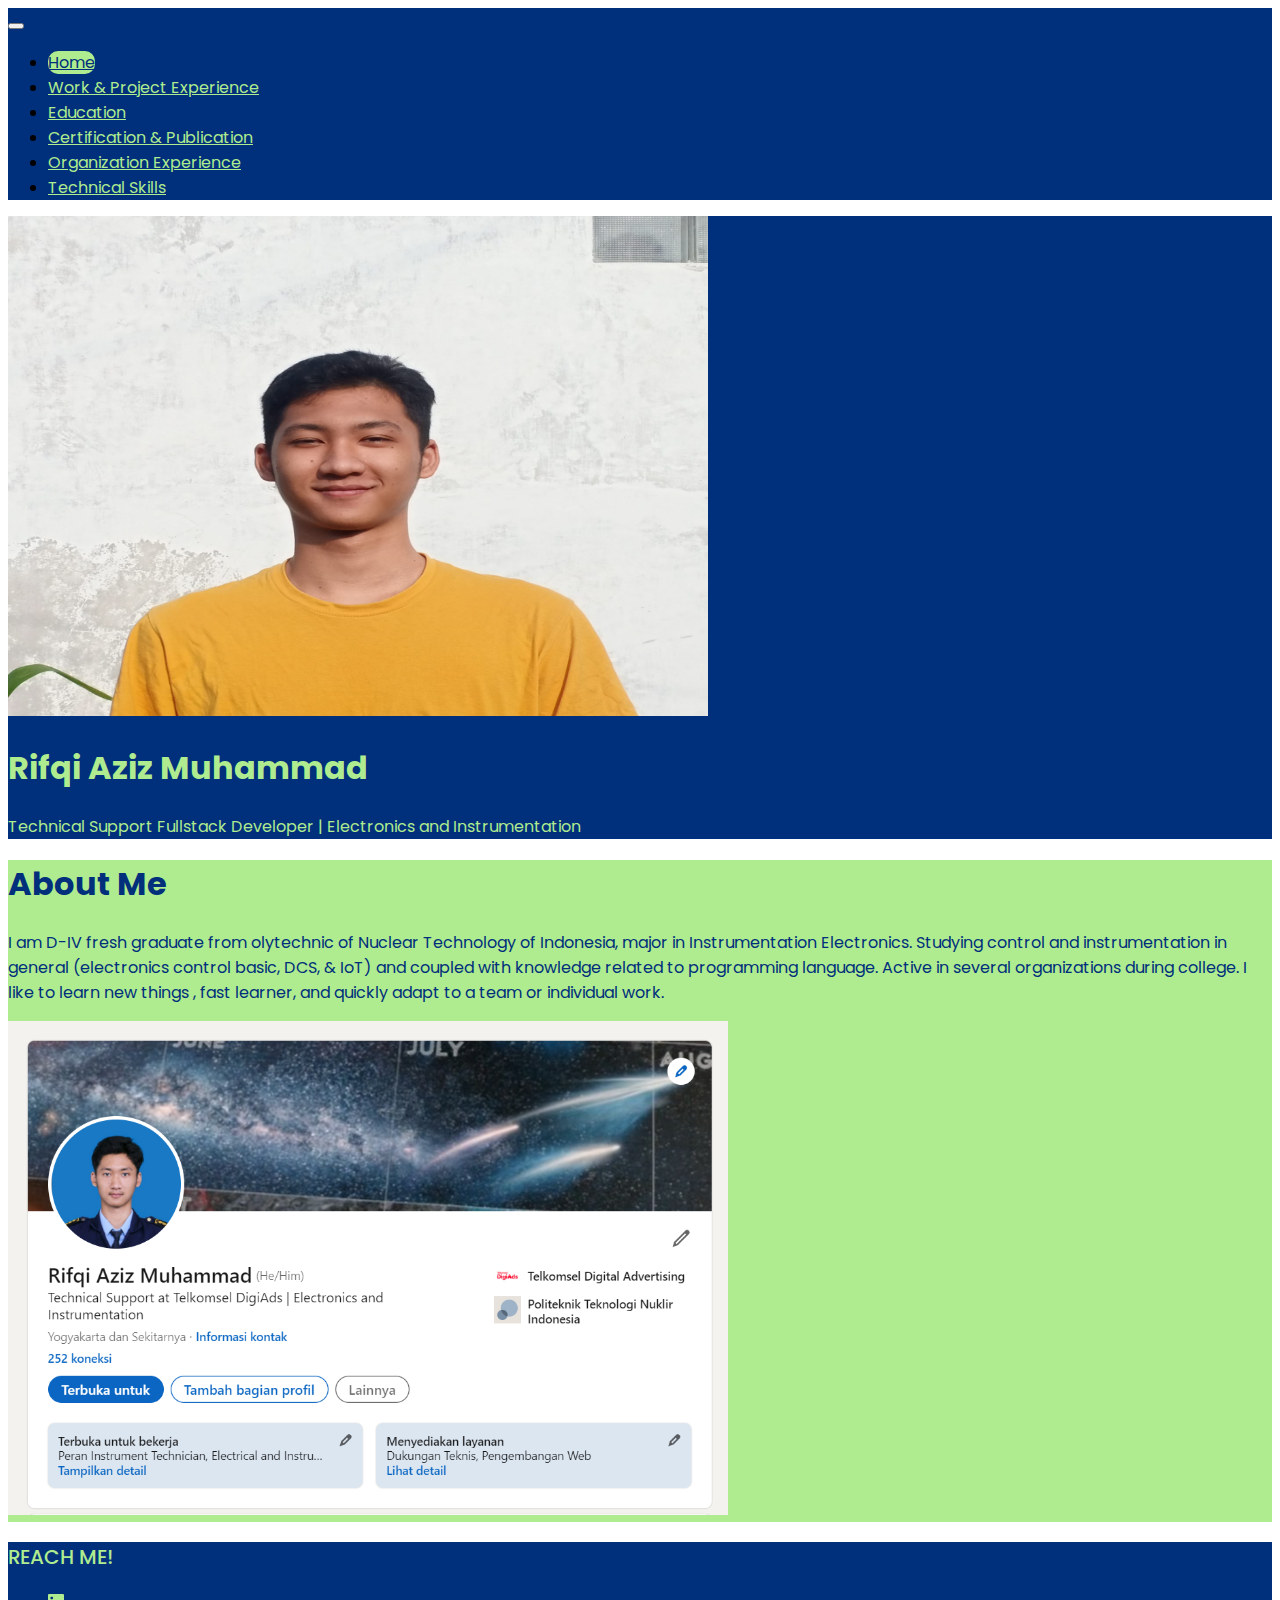
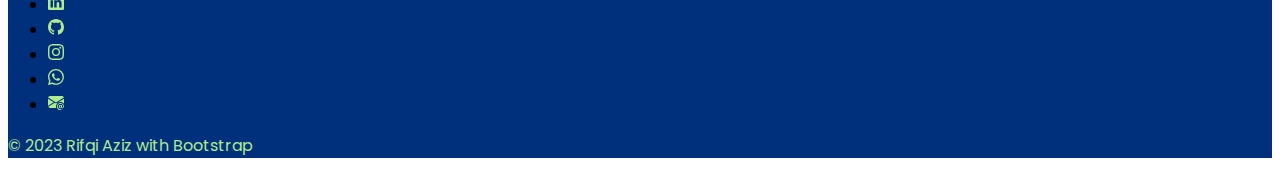
==== index.html @ 0d00b8a5 "initial commit" ====
<!DOCTYPE html>
<html lang="en">
  <head>
    <meta charset="UTF-8" />
    <meta http-equiv="X-UA-Compatible" content="IE=edge" />
    <meta name="viewport" content="width=device-width, initial-scale=1.0" />
    <title>Rifqi's Portfolio</title>
    <link
      href="https://cdn.jsdelivr.net/npm/bootstrap@5.3.0/dist/css/bootstrap.min.css"
      rel="stylesheet"
      integrity="sha384-9ndCyUaIbzAi2FUVXJi0CjmCapSmO7SnpJef0486qhLnuZ2cdeRhO02iuK6FUUVM"
      crossorigin="anonymous"
    />
    <style>
      @import url("https://fonts.googleapis.com/css2?family=Poppins:wght@400;500;700&display=swap");
    </style>
    <link rel="stylesheet" href="./assets/css/style.css" />
  </head>
  <body>
    <!-- HEADER -->
    <section class="header">
        <nav class="navbar navbar-expand-lg bg-body-tertiary py-2" aria-label="Twelfth navbar example">
            <div class="container-fluid">
              <button class="navbar-toggler" type="button" data-bs-toggle="collapse" data-bs-target="#navbarsExample10" aria-controls="navbarsExample10" aria-expanded="false" aria-label="Toggle navigation">
                <span class="navbar-toggler-icon"></span>
              </button>
      
              <div class="collapse navbar-collapse justify-content-md-center" id="navbarsExample10">
                <ul class="navbar-nav py-2">
                  <li class="nav-item">
                    <a class="nav-link active" aria-current="page" href="./index.html">Home</a>
                  </li>
                  <li class="nav-item">
                    <a class="nav-link" href="./assets/pages/experience.html">Work & Project Experience
                    </a>
                  </li>
                  <li class="nav-item">
                    <a class="nav-link" href="#">Education</a>
                  </li>
                  <li class="nav-item">
                    <a class="nav-link" href="#">Certification & Publication
                    </a>
                  </li>
                  <li class="nav-item">
                    <a class="nav-link" href="#">Organization Experience
                    </a>
                  </li>
                  <li class="nav-item">
                    <a class="nav-link" href="#">Technical Skills
                    </a>
                  </li>
                </ul>
              </div>
            </div>
          </nav>
    </section>

    <section class="content">
      <div class="container col-xxl-8 px-5 py-5 border shadow-lg rounded-3">
        <div class="row flex-lg-row-reverse align-items-center g-5 p-5">
          <div class="col-10 col-sm-8 col-lg-6">
            <img
              src="./assets/img/photo.jpeg"
              class="d-block mx-lg-auto img-fluid rounded-3 shadow-lg"
              alt="Bootstrap Themes"
              width="700"
              height="500"
              loading="lazy"
            />
          </div>
          <div class="col-lg-6">
            <h1 class="display-5 fw-bold text-body-emphasis lh-1 mb-3">
              Rifqi Aziz Muhammad
            </h1>
            <p class="lead rounded-3">
              Technical Support Fullstack Developer | Electronics and
              Instrumentation
            </p>
            <div class="d-grid gap-2 d-md-flex justify-content-md-start"></div>
          </div>
        </div>
      </div>
    </section>

    <section class="about">
      <div class="container col-xxl-8 px-5 py-5 shadow-lg rounded-3">
        <div class="row align-items-center rounded-3 border shadow-lg">
          <div class="col-lg-7 p-3 p-lg-5 pt-lg-3">
            <h1 class="display-4 fw-bold lh-1 text-body-emphasis">About Me</h1>
            <p class="lead">
              I am D-IV fresh graduate from olytechnic of Nuclear Technology of
              Indonesia, major in Instrumentation Electronics. Studying control
              and instrumentation in general (electronics control basic, DCS, &
              IoT) and coupled with knowledge related to programming language.
              Active in several organizations during college. I like to learn
              new things , fast learner, and quickly adapt to a team or
              individual work.
            </p>
            <div
              class="d-grid gap-2 d-md-flex justify-content-md-start mb-4 mb-lg-3"
            ></div>
          </div>
          <div class="col-lg-4 offset-lg-1 p-0 overflow-hidden shadow-lg">
            <img
              class="rounded-lg-3"
              src="./assets/img/linkedin.png"
              alt=""
              width="720"
            />
          </div>
        </div>
      </div>
    </section>

    <section class="footer">
        <div class="container">
            <footer class="py-4">
              <p class="nav justify-content-center text-body-secondary reach">REACH ME!</p>
              <ul class="nav justify-content-center border-bottom pb-3 mb-3">
                
                <li class="nav-item"><a href="#" class="nav-link px-2 text-body-secondary"><svg xmlns="http://www.w3.org/2000/svg" width="16" height="16" fill="currentColor" class="bi bi-linkedin" viewBox="0 0 16 16">
                    <path d="M0 1.146C0 .513.526 0 1.175 0h13.65C15.474 0 16 .513 16 1.146v13.708c0 .633-.526 1.146-1.175 1.146H1.175C.526 16 0 15.487 0 14.854V1.146zm4.943 12.248V6.169H2.542v7.225h2.401zm-1.2-8.212c.837 0 1.358-.554 1.358-1.248-.015-.709-.52-1.248-1.342-1.248-.822 0-1.359.54-1.359 1.248 0 .694.521 1.248 1.327 1.248h.016zm4.908 8.212V9.359c0-.216.016-.432.08-.586.173-.431.568-.878 1.232-.878.869 0 1.216.662 1.216 1.634v3.865h2.401V9.25c0-2.22-1.184-3.252-2.764-3.252-1.274 0-1.845.7-2.165 1.193v.025h-.016a5.54 5.54 0 0 1 .016-.025V6.169h-2.4c.03.678 0 7.225 0 7.225h2.4z"/>
                  </svg></a></li>
                <li class="nav-item"><a href="#" class="nav-link px-2 text-body-secondary"><svg xmlns="http://www.w3.org/2000/svg" width="16" height="16" fill="currentColor" class="bi bi-github" viewBox="0 0 16 16">
                    <path d="M8 0C3.58 0 0 3.58 0 8c0 3.54 2.29 6.53 5.47 7.59.4.07.55-.17.55-.38 0-.19-.01-.82-.01-1.49-2.01.37-2.53-.49-2.69-.94-.09-.23-.48-.94-.82-1.13-.28-.15-.68-.52-.01-.53.63-.01 1.08.58 1.23.82.72 1.21 1.87.87 2.33.66.07-.52.28-.87.51-1.07-1.78-.2-3.64-.89-3.64-3.95 0-.87.31-1.59.82-2.15-.08-.2-.36-1.02.08-2.12 0 0 .67-.21 2.2.82.64-.18 1.32-.27 2-.27.68 0 1.36.09 2 .27 1.53-1.04 2.2-.82 2.2-.82.44 1.1.16 1.92.08 2.12.51.56.82 1.27.82 2.15 0 3.07-1.87 3.75-3.65 3.95.29.25.54.73.54 1.48 0 1.07-.01 1.93-.01 2.2 0 .21.15.46.55.38A8.012 8.012 0 0 0 16 8c0-4.42-3.58-8-8-8z"/>
                  </svg></a></li>
                <li class="nav-item"><a href="#" class="nav-link px-2 text-body-secondary"><svg xmlns="http://www.w3.org/2000/svg" width="16" height="16" fill="currentColor" class="bi bi-instagram" viewBox="0 0 16 16">
                    <path d="M8 0C5.829 0 5.556.01 4.703.048 3.85.088 3.269.222 2.76.42a3.917 3.917 0 0 0-1.417.923A3.927 3.927 0 0 0 .42 2.76C.222 3.268.087 3.85.048 4.7.01 5.555 0 5.827 0 8.001c0 2.172.01 2.444.048 3.297.04.852.174 1.433.372 1.942.205.526.478.972.923 1.417.444.445.89.719 1.416.923.51.198 1.09.333 1.942.372C5.555 15.99 5.827 16 8 16s2.444-.01 3.298-.048c.851-.04 1.434-.174 1.943-.372a3.916 3.916 0 0 0 1.416-.923c.445-.445.718-.891.923-1.417.197-.509.332-1.09.372-1.942C15.99 10.445 16 10.173 16 8s-.01-2.445-.048-3.299c-.04-.851-.175-1.433-.372-1.941a3.926 3.926 0 0 0-.923-1.417A3.911 3.911 0 0 0 13.24.42c-.51-.198-1.092-.333-1.943-.372C10.443.01 10.172 0 7.998 0h.003zm-.717 1.442h.718c2.136 0 2.389.007 3.232.046.78.035 1.204.166 1.486.275.373.145.64.319.92.599.28.28.453.546.598.92.11.281.24.705.275 1.485.039.843.047 1.096.047 3.231s-.008 2.389-.047 3.232c-.035.78-.166 1.203-.275 1.485a2.47 2.47 0 0 1-.599.919c-.28.28-.546.453-.92.598-.28.11-.704.24-1.485.276-.843.038-1.096.047-3.232.047s-2.39-.009-3.233-.047c-.78-.036-1.203-.166-1.485-.276a2.478 2.478 0 0 1-.92-.598 2.48 2.48 0 0 1-.6-.92c-.109-.281-.24-.705-.275-1.485-.038-.843-.046-1.096-.046-3.233 0-2.136.008-2.388.046-3.231.036-.78.166-1.204.276-1.486.145-.373.319-.64.599-.92.28-.28.546-.453.92-.598.282-.11.705-.24 1.485-.276.738-.034 1.024-.044 2.515-.045v.002zm4.988 1.328a.96.96 0 1 0 0 1.92.96.96 0 0 0 0-1.92zm-4.27 1.122a4.109 4.109 0 1 0 0 8.217 4.109 4.109 0 0 0 0-8.217zm0 1.441a2.667 2.667 0 1 1 0 5.334 2.667 2.667 0 0 1 0-5.334z"/>
                  </svg></a></li>
                <li class="nav-item"><a href="#" class="nav-link px-2 text-body-secondary"><svg xmlns="http://www.w3.org/2000/svg" width="16" height="16" fill="currentColor" class="bi bi-whatsapp" viewBox="0 0 16 16">
                    <path d="M13.601 2.326A7.854 7.854 0 0 0 7.994 0C3.627 0 .068 3.558.064 7.926c0 1.399.366 2.76 1.057 3.965L0 16l4.204-1.102a7.933 7.933 0 0 0 3.79.965h.004c4.368 0 7.926-3.558 7.93-7.93A7.898 7.898 0 0 0 13.6 2.326zM7.994 14.521a6.573 6.573 0 0 1-3.356-.92l-.24-.144-2.494.654.666-2.433-.156-.251a6.56 6.56 0 0 1-1.007-3.505c0-3.626 2.957-6.584 6.591-6.584a6.56 6.56 0 0 1 4.66 1.931 6.557 6.557 0 0 1 1.928 4.66c-.004 3.639-2.961 6.592-6.592 6.592zm3.615-4.934c-.197-.099-1.17-.578-1.353-.646-.182-.065-.315-.099-.445.099-.133.197-.513.646-.627.775-.114.133-.232.148-.43.05-.197-.1-.836-.308-1.592-.985-.59-.525-.985-1.175-1.103-1.372-.114-.198-.011-.304.088-.403.087-.088.197-.232.296-.346.1-.114.133-.198.198-.33.065-.134.034-.248-.015-.347-.05-.099-.445-1.076-.612-1.47-.16-.389-.323-.335-.445-.34-.114-.007-.247-.007-.38-.007a.729.729 0 0 0-.529.247c-.182.198-.691.677-.691 1.654 0 .977.71 1.916.81 2.049.098.133 1.394 2.132 3.383 2.992.47.205.84.326 1.129.418.475.152.904.129 1.246.08.38-.058 1.171-.48 1.338-.943.164-.464.164-.86.114-.943-.049-.084-.182-.133-.38-.232z"/>
                  </svg></a></li>
                  <li class="nav-item"><a href="#" class="nav-link px-2 text-body-secondary"><svg xmlns="http://www.w3.org/2000/svg" width="16" height="16" fill="currentColor" class="bi bi-envelope-at-fill" viewBox="0 0 16 16">
                    <path d="M2 2A2 2 0 0 0 .05 3.555L8 8.414l7.95-4.859A2 2 0 0 0 14 2H2Zm-2 9.8V4.698l5.803 3.546L0 11.801Zm6.761-2.97-6.57 4.026A2 2 0 0 0 2 14h6.256A4.493 4.493 0 0 1 8 12.5a4.49 4.49 0 0 1 1.606-3.446l-.367-.225L8 9.586l-1.239-.757ZM16 9.671V4.697l-5.803 3.546.338.208A4.482 4.482 0 0 1 12.5 8c1.414 0 2.675.652 3.5 1.671Z"/>
                    <path d="M15.834 12.244c0 1.168-.577 2.025-1.587 2.025-.503 0-1.002-.228-1.12-.648h-.043c-.118.416-.543.643-1.015.643-.77 0-1.259-.542-1.259-1.434v-.529c0-.844.481-1.4 1.26-1.4.585 0 .87.333.953.63h.03v-.568h.905v2.19c0 .272.18.42.411.42.315 0 .639-.415.639-1.39v-.118c0-1.277-.95-2.326-2.484-2.326h-.04c-1.582 0-2.64 1.067-2.64 2.724v.157c0 1.867 1.237 2.654 2.57 2.654h.045c.507 0 .935-.07 1.18-.18v.731c-.219.1-.643.175-1.237.175h-.044C10.438 16 9 14.82 9 12.646v-.214C9 10.36 10.421 9 12.485 9h.035c2.12 0 3.314 1.43 3.314 3.034v.21Zm-4.04.21v.227c0 .586.227.8.581.8.31 0 .564-.17.564-.743v-.367c0-.516-.275-.708-.572-.708-.346 0-.573.245-.573.791Z"/>
                  </svg></a></li>
              </ul>
              <p class="text-center text-body-secondary">© 2023 Rifqi Aziz with Bootstrap</p>
            </footer>
          </div>
      </div>
    </section>
    <script
      src="https://cdn.jsdelivr.net/npm/bootstrap@5.3.0/dist/js/bootstrap.bundle.min.js"
      integrity="sha384-geWF76RCwLtnZ8qwWowPQNguL3RmwHVBC9FhGdlKrxdiJJigb/j/68SIy3Te4Bkz"
      crossorigin="anonymous"
    ></script>
  </body>
</html>
---- assets/css/style.css ----
*{
    font-family: 'Poppins', sans-serif;
}

.header .navbar{
    background-color: #002F7B !important;
}

.nav-link{
    color: #AFEB8F !important;
    /* margin: 1px; */
}

.nav-link:hover{
    color: aliceblue !important;
}

.navbar-toggler{
    margin-bottom: 5px;
}

.nav-link.active{
    background-color: #AFEB8F !important;
    color: #002F7B !important;
    border-radius: 10px;
}

.content{
    background-color: #002F7B;
}

.content .container.border{
    border-color: #AFEB8F !important;
}

.content h1{
    color: #AFEB8F !important;
}

.content p.lead{
    /* background-color: white; */
    color: #AFEB8F;
}

.about{
    background-color: #002F7B;
}

.about .container{
    background-color: #AFEB8F;
}

.about .border{
    border-color: #002F7B !important;
}

.about h1, .about p{
    color: #002F7B !important;
}

.footer{
    background-color: #002F7B;
}

footer .text-body-secondary{
    color: #AFEB8F !important;
}

footer > ul.border-bottom {
    border-color: #AFEB8F !important;
}

footer > p.reach{
    font-weight: 500;
    font-size: 20px !important;
}
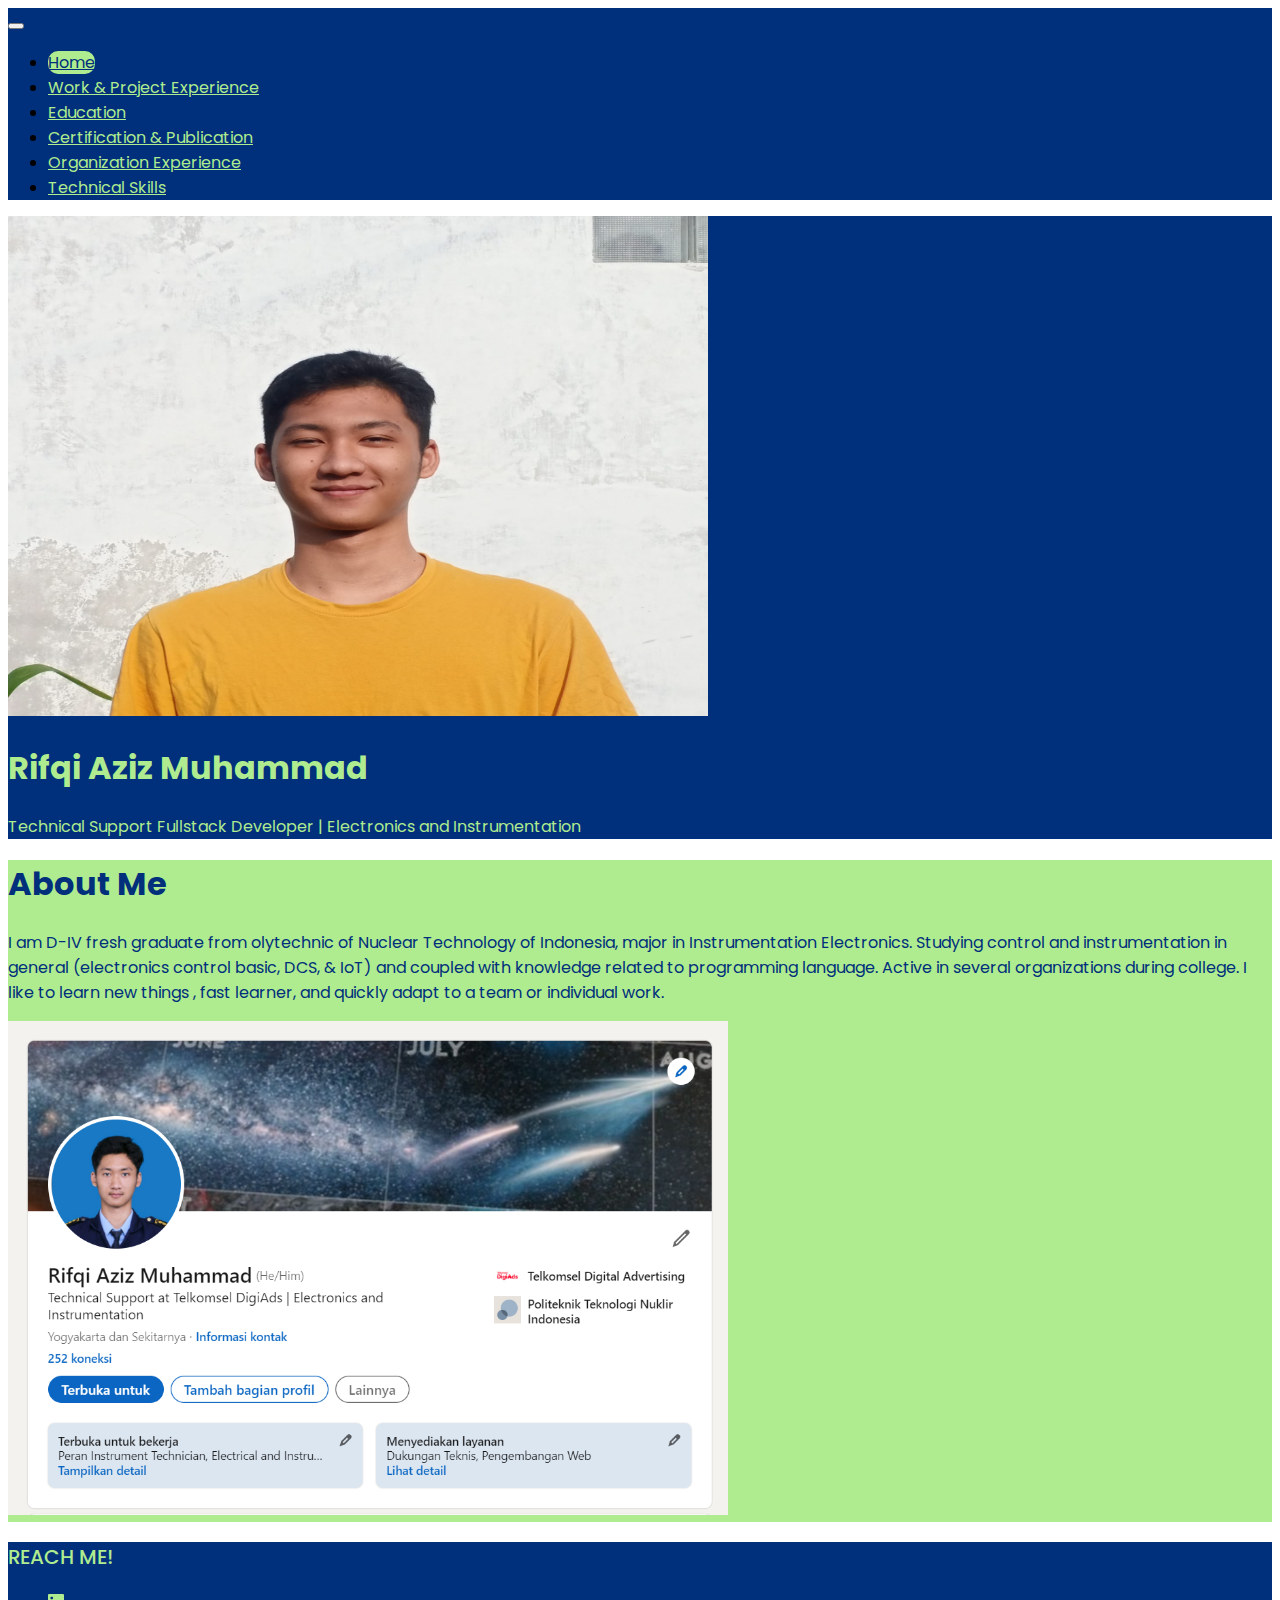
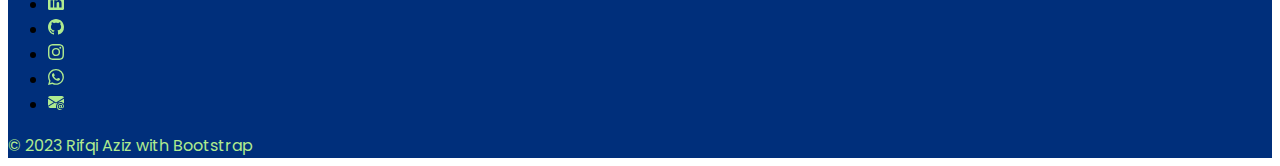
==== commit 9a354337: "complete the pages" ====
--- a/index.html
+++ b/index.html
@@ -35,18 +35,18 @@
                     </a>
                   </li>
                   <li class="nav-item">
-                    <a class="nav-link" href="#">Education</a>
+                    <a class="nav-link" href="./assets/pages/education.html">Education</a>
                   </li>
                   <li class="nav-item">
-                    <a class="nav-link" href="#">Certification & Publication
+                    <a class="nav-link" href="./assets/pages/certtificaiton.html">Certification & Publication
                     </a>
                   </li>
                   <li class="nav-item">
-                    <a class="nav-link" href="#">Organization Experience
+                    <a class="nav-link" href="./assets/pages/organization.html">Organization Experience
                     </a>
                   </li>
                   <li class="nav-item">
-                    <a class="nav-link" href="#">Technical Skills
+                    <a class="nav-link" href="./assets/pages/skills.html">Technical Skills
                     </a>
                   </li>
                 </ul>
@@ -114,28 +114,28 @@
 
     <section class="footer">
         <div class="container">
-            <footer class="py-4">
+            <footer class="pt-4 pb-3">
               <p class="nav justify-content-center text-body-secondary reach">REACH ME!</p>
               <ul class="nav justify-content-center border-bottom pb-3 mb-3">
                 
-                <li class="nav-item"><a href="#" class="nav-link px-2 text-body-secondary"><svg xmlns="http://www.w3.org/2000/svg" width="16" height="16" fill="currentColor" class="bi bi-linkedin" viewBox="0 0 16 16">
+                <li class="nav-item"><a href="https://www.linkedin.com/in/rifqiaziz22/" class="nav-link px-2 text-body-secondary"><svg xmlns="http://www.w3.org/2000/svg" width="16" height="16" fill="currentColor" class="bi bi-linkedin" viewBox="0 0 16 16">
                     <path d="M0 1.146C0 .513.526 0 1.175 0h13.65C15.474 0 16 .513 16 1.146v13.708c0 .633-.526 1.146-1.175 1.146H1.175C.526 16 0 15.487 0 14.854V1.146zm4.943 12.248V6.169H2.542v7.225h2.401zm-1.2-8.212c.837 0 1.358-.554 1.358-1.248-.015-.709-.52-1.248-1.342-1.248-.822 0-1.359.54-1.359 1.248 0 .694.521 1.248 1.327 1.248h.016zm4.908 8.212V9.359c0-.216.016-.432.08-.586.173-.431.568-.878 1.232-.878.869 0 1.216.662 1.216 1.634v3.865h2.401V9.25c0-2.22-1.184-3.252-2.764-3.252-1.274 0-1.845.7-2.165 1.193v.025h-.016a5.54 5.54 0 0 1 .016-.025V6.169h-2.4c.03.678 0 7.225 0 7.225h2.4z"/>
                   </svg></a></li>
-                <li class="nav-item"><a href="#" class="nav-link px-2 text-body-secondary"><svg xmlns="http://www.w3.org/2000/svg" width="16" height="16" fill="currentColor" class="bi bi-github" viewBox="0 0 16 16">
+                <li class="nav-item"><a href="https://github.com/ralfzzz" class="nav-link px-2 text-body-secondary"><svg xmlns="http://www.w3.org/2000/svg" width="16" height="16" fill="currentColor" class="bi bi-github" viewBox="0 0 16 16">
                     <path d="M8 0C3.58 0 0 3.58 0 8c0 3.54 2.29 6.53 5.47 7.59.4.07.55-.17.55-.38 0-.19-.01-.82-.01-1.49-2.01.37-2.53-.49-2.69-.94-.09-.23-.48-.94-.82-1.13-.28-.15-.68-.52-.01-.53.63-.01 1.08.58 1.23.82.72 1.21 1.87.87 2.33.66.07-.52.28-.87.51-1.07-1.78-.2-3.64-.89-3.64-3.95 0-.87.31-1.59.82-2.15-.08-.2-.36-1.02.08-2.12 0 0 .67-.21 2.2.82.64-.18 1.32-.27 2-.27.68 0 1.36.09 2 .27 1.53-1.04 2.2-.82 2.2-.82.44 1.1.16 1.92.08 2.12.51.56.82 1.27.82 2.15 0 3.07-1.87 3.75-3.65 3.95.29.25.54.73.54 1.48 0 1.07-.01 1.93-.01 2.2 0 .21.15.46.55.38A8.012 8.012 0 0 0 16 8c0-4.42-3.58-8-8-8z"/>
                   </svg></a></li>
-                <li class="nav-item"><a href="#" class="nav-link px-2 text-body-secondary"><svg xmlns="http://www.w3.org/2000/svg" width="16" height="16" fill="currentColor" class="bi bi-instagram" viewBox="0 0 16 16">
+                <li class="nav-item"><a href="https://www.instagram.com/rifqiaziz22/" class="nav-link px-2 text-body-secondary"><svg xmlns="http://www.w3.org/2000/svg" width="16" height="16" fill="currentColor" class="bi bi-instagram" viewBox="0 0 16 16">
                     <path d="M8 0C5.829 0 5.556.01 4.703.048 3.85.088 3.269.222 2.76.42a3.917 3.917 0 0 0-1.417.923A3.927 3.927 0 0 0 .42 2.76C.222 3.268.087 3.85.048 4.7.01 5.555 0 5.827 0 8.001c0 2.172.01 2.444.048 3.297.04.852.174 1.433.372 1.942.205.526.478.972.923 1.417.444.445.89.719 1.416.923.51.198 1.09.333 1.942.372C5.555 15.99 5.827 16 8 16s2.444-.01 3.298-.048c.851-.04 1.434-.174 1.943-.372a3.916 3.916 0 0 0 1.416-.923c.445-.445.718-.891.923-1.417.197-.509.332-1.09.372-1.942C15.99 10.445 16 10.173 16 8s-.01-2.445-.048-3.299c-.04-.851-.175-1.433-.372-1.941a3.926 3.926 0 0 0-.923-1.417A3.911 3.911 0 0 0 13.24.42c-.51-.198-1.092-.333-1.943-.372C10.443.01 10.172 0 7.998 0h.003zm-.717 1.442h.718c2.136 0 2.389.007 3.232.046.78.035 1.204.166 1.486.275.373.145.64.319.92.599.28.28.453.546.598.92.11.281.24.705.275 1.485.039.843.047 1.096.047 3.231s-.008 2.389-.047 3.232c-.035.78-.166 1.203-.275 1.485a2.47 2.47 0 0 1-.599.919c-.28.28-.546.453-.92.598-.28.11-.704.24-1.485.276-.843.038-1.096.047-3.232.047s-2.39-.009-3.233-.047c-.78-.036-1.203-.166-1.485-.276a2.478 2.478 0 0 1-.92-.598 2.48 2.48 0 0 1-.6-.92c-.109-.281-.24-.705-.275-1.485-.038-.843-.046-1.096-.046-3.233 0-2.136.008-2.388.046-3.231.036-.78.166-1.204.276-1.486.145-.373.319-.64.599-.92.28-.28.546-.453.92-.598.282-.11.705-.24 1.485-.276.738-.034 1.024-.044 2.515-.045v.002zm4.988 1.328a.96.96 0 1 0 0 1.92.96.96 0 0 0 0-1.92zm-4.27 1.122a4.109 4.109 0 1 0 0 8.217 4.109 4.109 0 0 0 0-8.217zm0 1.441a2.667 2.667 0 1 1 0 5.334 2.667 2.667 0 0 1 0-5.334z"/>
                   </svg></a></li>
-                <li class="nav-item"><a href="#" class="nav-link px-2 text-body-secondary"><svg xmlns="http://www.w3.org/2000/svg" width="16" height="16" fill="currentColor" class="bi bi-whatsapp" viewBox="0 0 16 16">
+                <li class="nav-item"><a href="https://wa.me/6281325000469" class="nav-link px-2 text-body-secondary"><svg xmlns="http://www.w3.org/2000/svg" width="16" height="16" fill="currentColor" class="bi bi-whatsapp" viewBox="0 0 16 16">
                     <path d="M13.601 2.326A7.854 7.854 0 0 0 7.994 0C3.627 0 .068 3.558.064 7.926c0 1.399.366 2.76 1.057 3.965L0 16l4.204-1.102a7.933 7.933 0 0 0 3.79.965h.004c4.368 0 7.926-3.558 7.93-7.93A7.898 7.898 0 0 0 13.6 2.326zM7.994 14.521a6.573 6.573 0 0 1-3.356-.92l-.24-.144-2.494.654.666-2.433-.156-.251a6.56 6.56 0 0 1-1.007-3.505c0-3.626 2.957-6.584 6.591-6.584a6.56 6.56 0 0 1 4.66 1.931 6.557 6.557 0 0 1 1.928 4.66c-.004 3.639-2.961 6.592-6.592 6.592zm3.615-4.934c-.197-.099-1.17-.578-1.353-.646-.182-.065-.315-.099-.445.099-.133.197-.513.646-.627.775-.114.133-.232.148-.43.05-.197-.1-.836-.308-1.592-.985-.59-.525-.985-1.175-1.103-1.372-.114-.198-.011-.304.088-.403.087-.088.197-.232.296-.346.1-.114.133-.198.198-.33.065-.134.034-.248-.015-.347-.05-.099-.445-1.076-.612-1.47-.16-.389-.323-.335-.445-.34-.114-.007-.247-.007-.38-.007a.729.729 0 0 0-.529.247c-.182.198-.691.677-.691 1.654 0 .977.71 1.916.81 2.049.098.133 1.394 2.132 3.383 2.992.47.205.84.326 1.129.418.475.152.904.129 1.246.08.38-.058 1.171-.48 1.338-.943.164-.464.164-.86.114-.943-.049-.084-.182-.133-.38-.232z"/>
                   </svg></a></li>
-                  <li class="nav-item"><a href="#" class="nav-link px-2 text-body-secondary"><svg xmlns="http://www.w3.org/2000/svg" width="16" height="16" fill="currentColor" class="bi bi-envelope-at-fill" viewBox="0 0 16 16">
+                  <li class="nav-item"><a href="mailto:rifqiazizm22@gmail.com" class="nav-link px-2 text-body-secondary"><svg xmlns="http://www.w3.org/2000/svg" width="16" height="16" fill="currentColor" class="bi bi-envelope-at-fill" viewBox="0 0 16 16">
                     <path d="M2 2A2 2 0 0 0 .05 3.555L8 8.414l7.95-4.859A2 2 0 0 0 14 2H2Zm-2 9.8V4.698l5.803 3.546L0 11.801Zm6.761-2.97-6.57 4.026A2 2 0 0 0 2 14h6.256A4.493 4.493 0 0 1 8 12.5a4.49 4.49 0 0 1 1.606-3.446l-.367-.225L8 9.586l-1.239-.757ZM16 9.671V4.697l-5.803 3.546.338.208A4.482 4.482 0 0 1 12.5 8c1.414 0 2.675.652 3.5 1.671Z"/>
                     <path d="M15.834 12.244c0 1.168-.577 2.025-1.587 2.025-.503 0-1.002-.228-1.12-.648h-.043c-.118.416-.543.643-1.015.643-.77 0-1.259-.542-1.259-1.434v-.529c0-.844.481-1.4 1.26-1.4.585 0 .87.333.953.63h.03v-.568h.905v2.19c0 .272.18.42.411.42.315 0 .639-.415.639-1.39v-.118c0-1.277-.95-2.326-2.484-2.326h-.04c-1.582 0-2.64 1.067-2.64 2.724v.157c0 1.867 1.237 2.654 2.57 2.654h.045c.507 0 .935-.07 1.18-.18v.731c-.219.1-.643.175-1.237.175h-.044C10.438 16 9 14.82 9 12.646v-.214C9 10.36 10.421 9 12.485 9h.035c2.12 0 3.314 1.43 3.314 3.034v.21Zm-4.04.21v.227c0 .586.227.8.581.8.31 0 .564-.17.564-.743v-.367c0-.516-.275-.708-.572-.708-.346 0-.573.245-.573.791Z"/>
                   </svg></a></li>
               </ul>
-              <p class="text-center text-body-secondary">© 2023 Rifqi Aziz with Bootstrap</p>
+              <p class="text-center text-body-secondary" style="margin: 0px;">© 2023 Rifqi Aziz with Bootstrap</p>
             </footer>
           </div>
       </div>
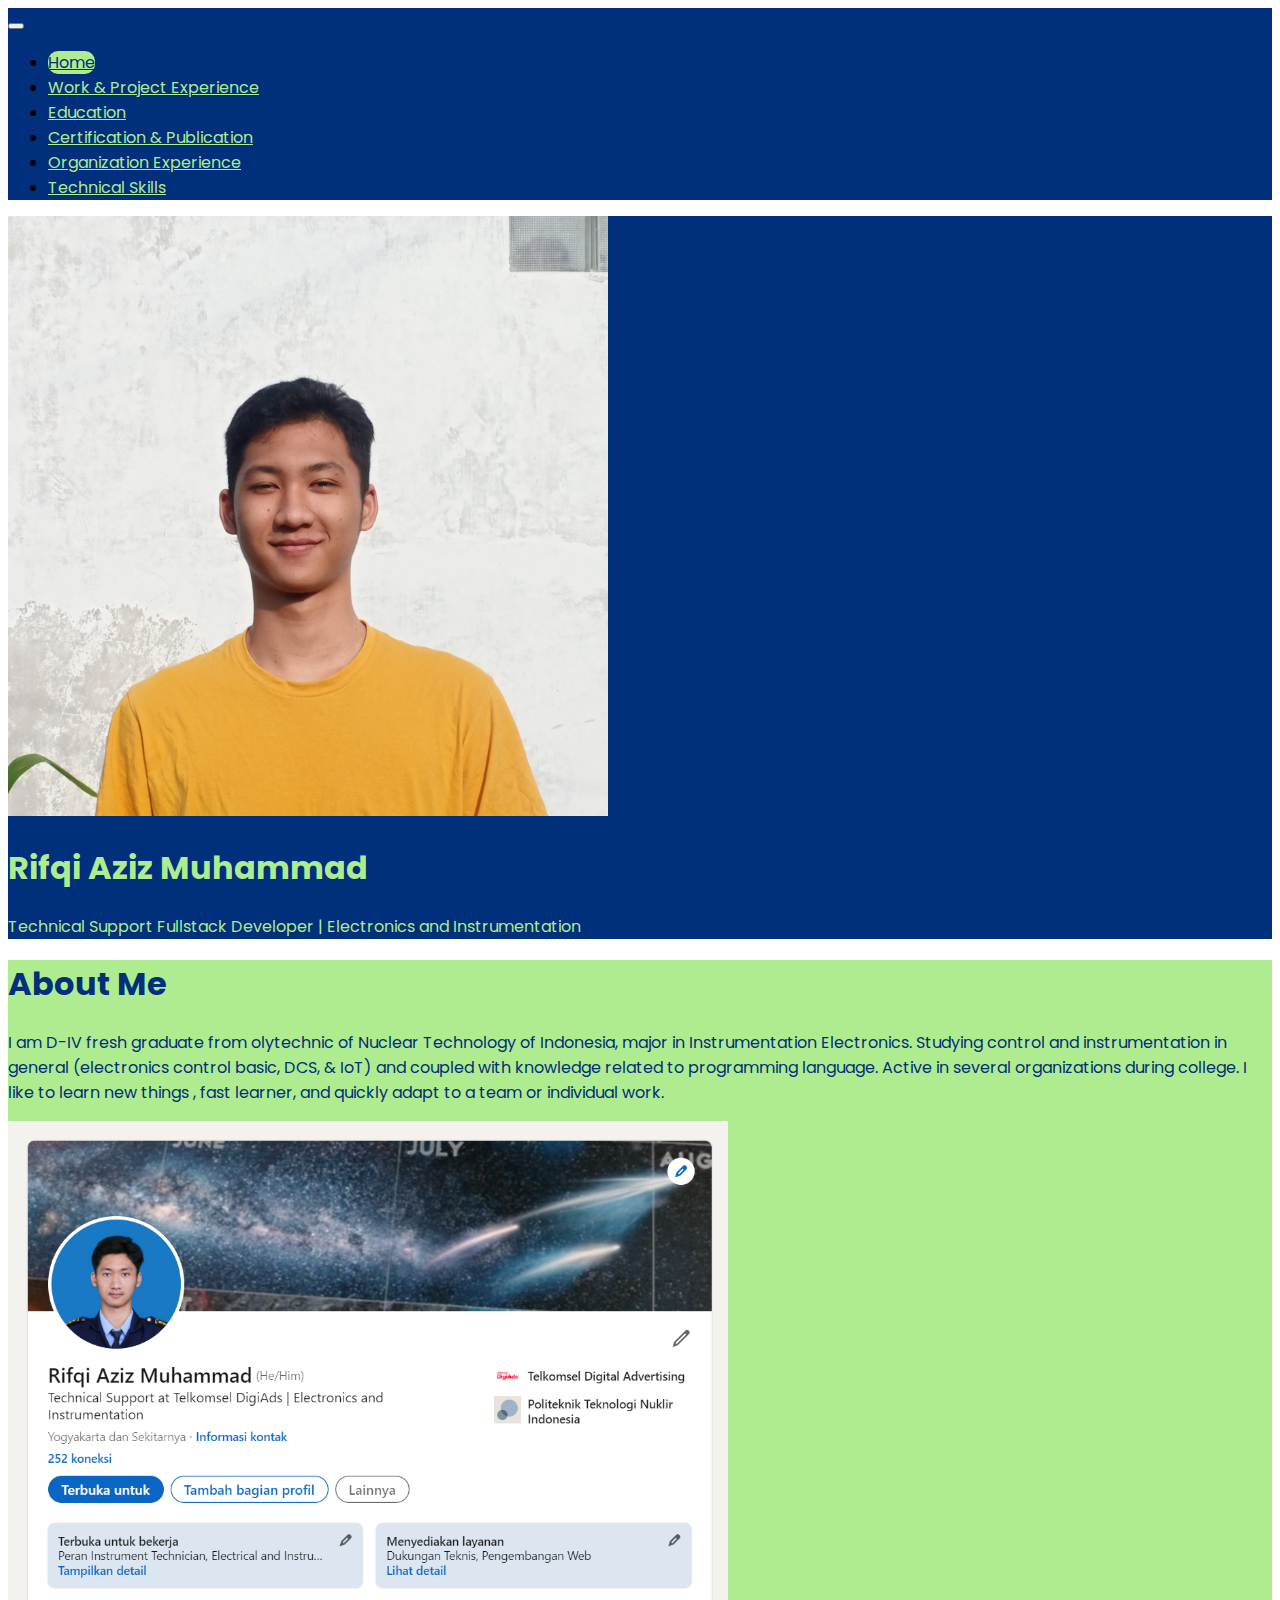
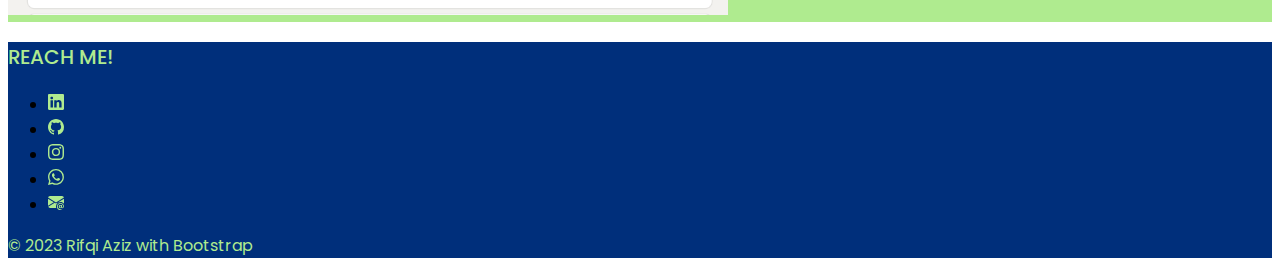
==== commit cdb9c662: "update index.php" ====
--- a/index.html
+++ b/index.html
@@ -56,15 +56,14 @@
     </section>
 
     <section class="content">
-      <div class="container col-xxl-8 px-5 py-5 border shadow-lg rounded-3">
+      <div class="container">
         <div class="row flex-lg-row-reverse align-items-center g-5 p-5">
           <div class="col-10 col-sm-8 col-lg-6">
             <img
               src="./assets/img/photo.jpeg"
               class="d-block mx-lg-auto img-fluid rounded-3 shadow-lg"
               alt="Bootstrap Themes"
-              width="700"
-              height="500"
+              width="600"
               loading="lazy"
             />
           </div>
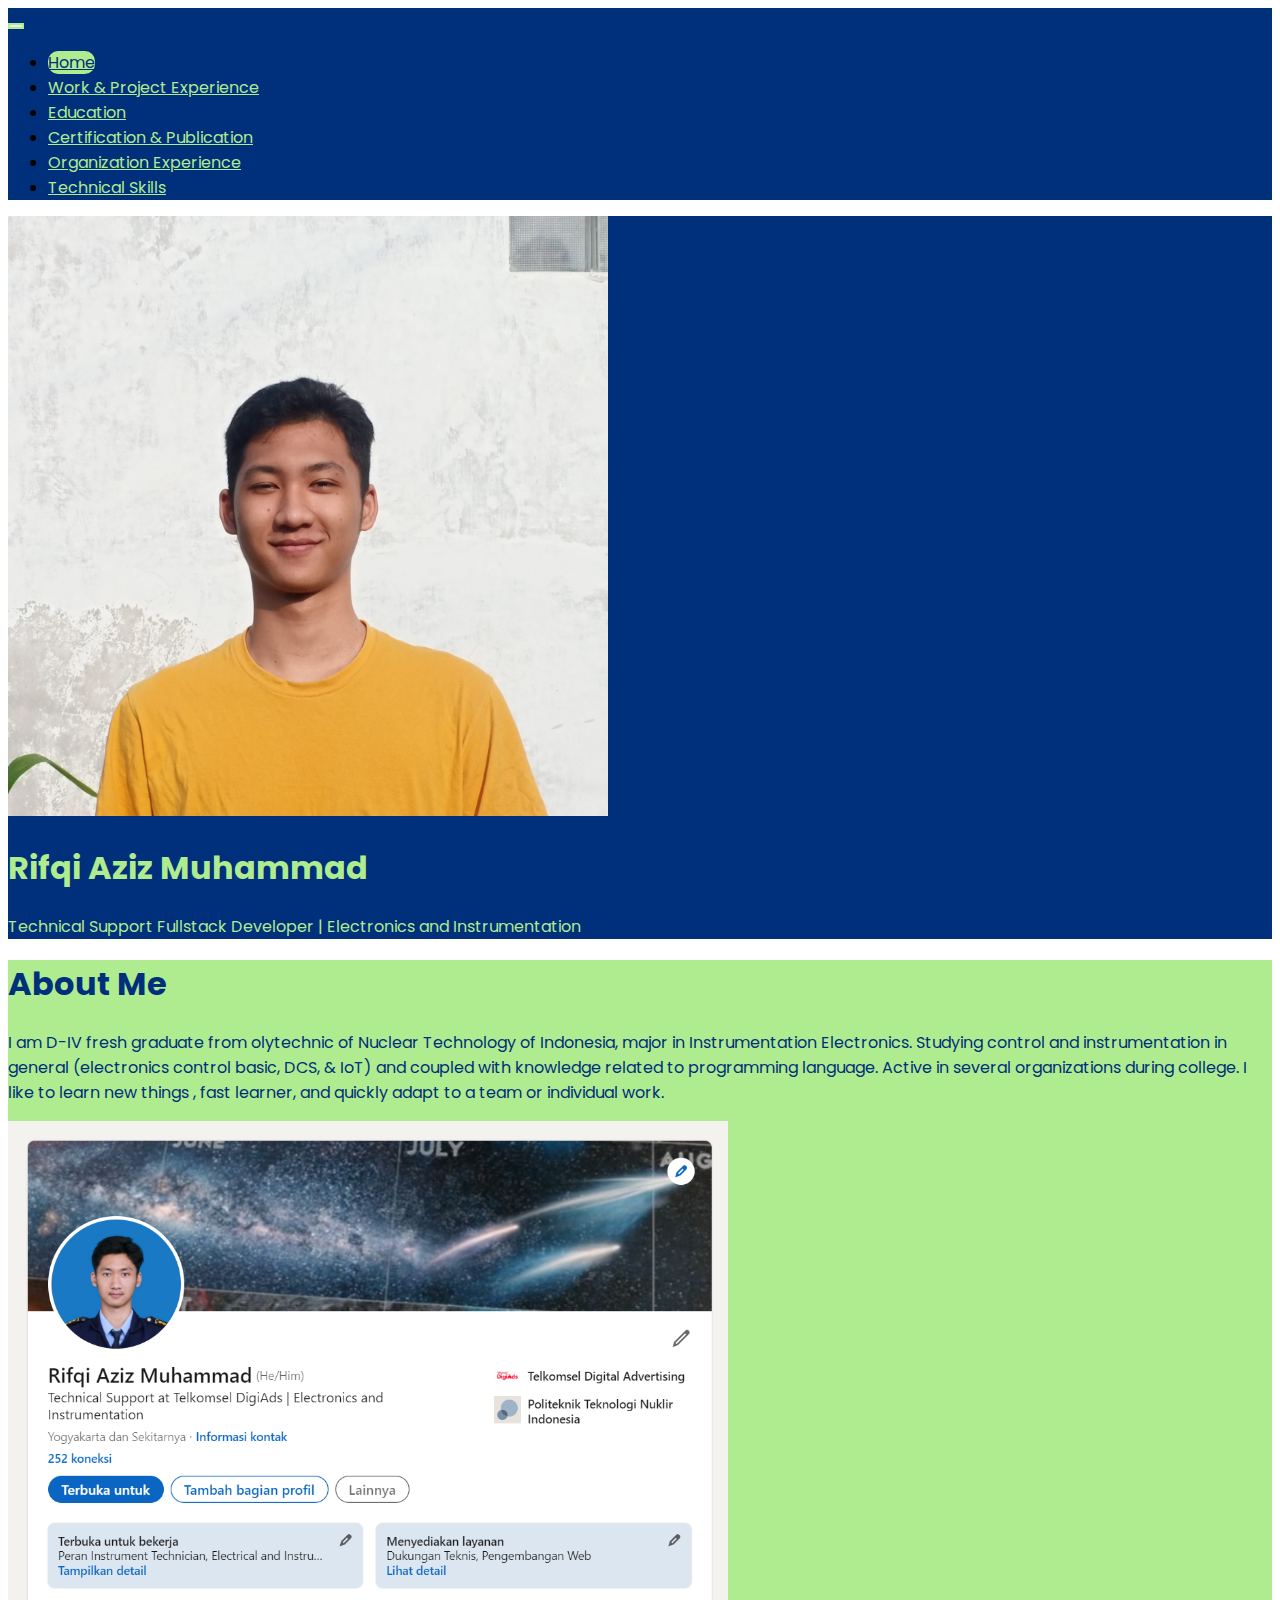
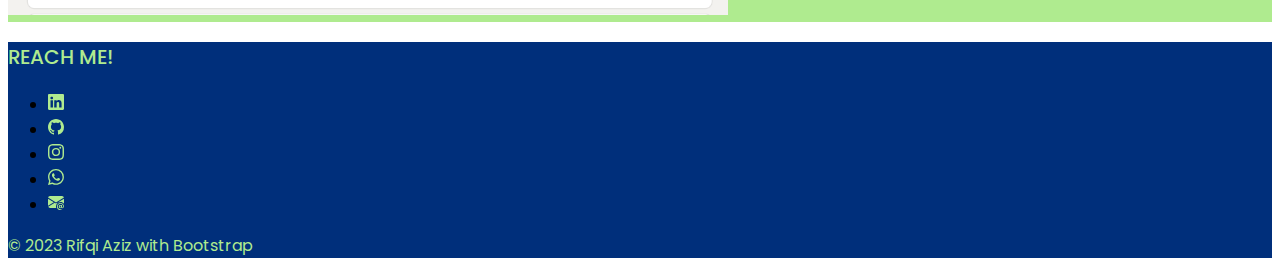
==== commit 95be502b: "update navbar & content" ====
--- a/index.html
+++ b/index.html
@@ -57,8 +57,8 @@
 
     <section class="content">
       <div class="container">
-        <div class="row flex-lg-row-reverse align-items-center g-5 p-5">
-          <div class="col-10 col-sm-8 col-lg-6">
+        <div class="row flex-lg-row-reverse align-items-center py-4">
+          <div class="col-10 col-sm-8 col-lg-6 mb-3 mx-auto">
             <img
               src="./assets/img/photo.jpeg"
               class="d-block mx-lg-auto img-fluid rounded-3 shadow-lg"
@@ -67,15 +67,15 @@
               loading="lazy"
             />
           </div>
-          <div class="col-lg-6">
-            <h1 class="display-5 fw-bold text-body-emphasis lh-1 mb-3">
+          <div class="col-lg-6 text-center text-lg-start">
+            <h1 class="display-5 fw-bold text-body-emphasis lh-2 mb-3">
               Rifqi Aziz Muhammad
             </h1>
             <p class="lead rounded-3">
               Technical Support Fullstack Developer | Electronics and
               Instrumentation
             </p>
-            <div class="d-grid gap-2 d-md-flex justify-content-md-start"></div>
+            <!-- <div class="d-grid gap-2 d-md-flex justify-content-md-start"></div> -->
           </div>
         </div>
       </div>
--- a/assets/css/style.css
+++ b/assets/css/style.css
@@ -17,6 +17,11 @@
 
 .navbar-toggler{
     margin-bottom: 5px;
+    border: 2px solid #AFEB8F;
+}
+
+.navbar-toggler-icon{
+    background-image: url("data:image/svg+xml;charset=utf8,%3Csvg viewBox='0 0 32 32' xmlns='http://www.w3.org/2000/svg'%3E%3Cpath stroke='rgba(175,235,143, 1)' stroke-width='2' stroke-linecap='round' stroke-miterlimit='10' d='M4 8h24M4 16h24M4 24h24'/%3E%3C/svg%3E");
 }
 
 .nav-link.active{
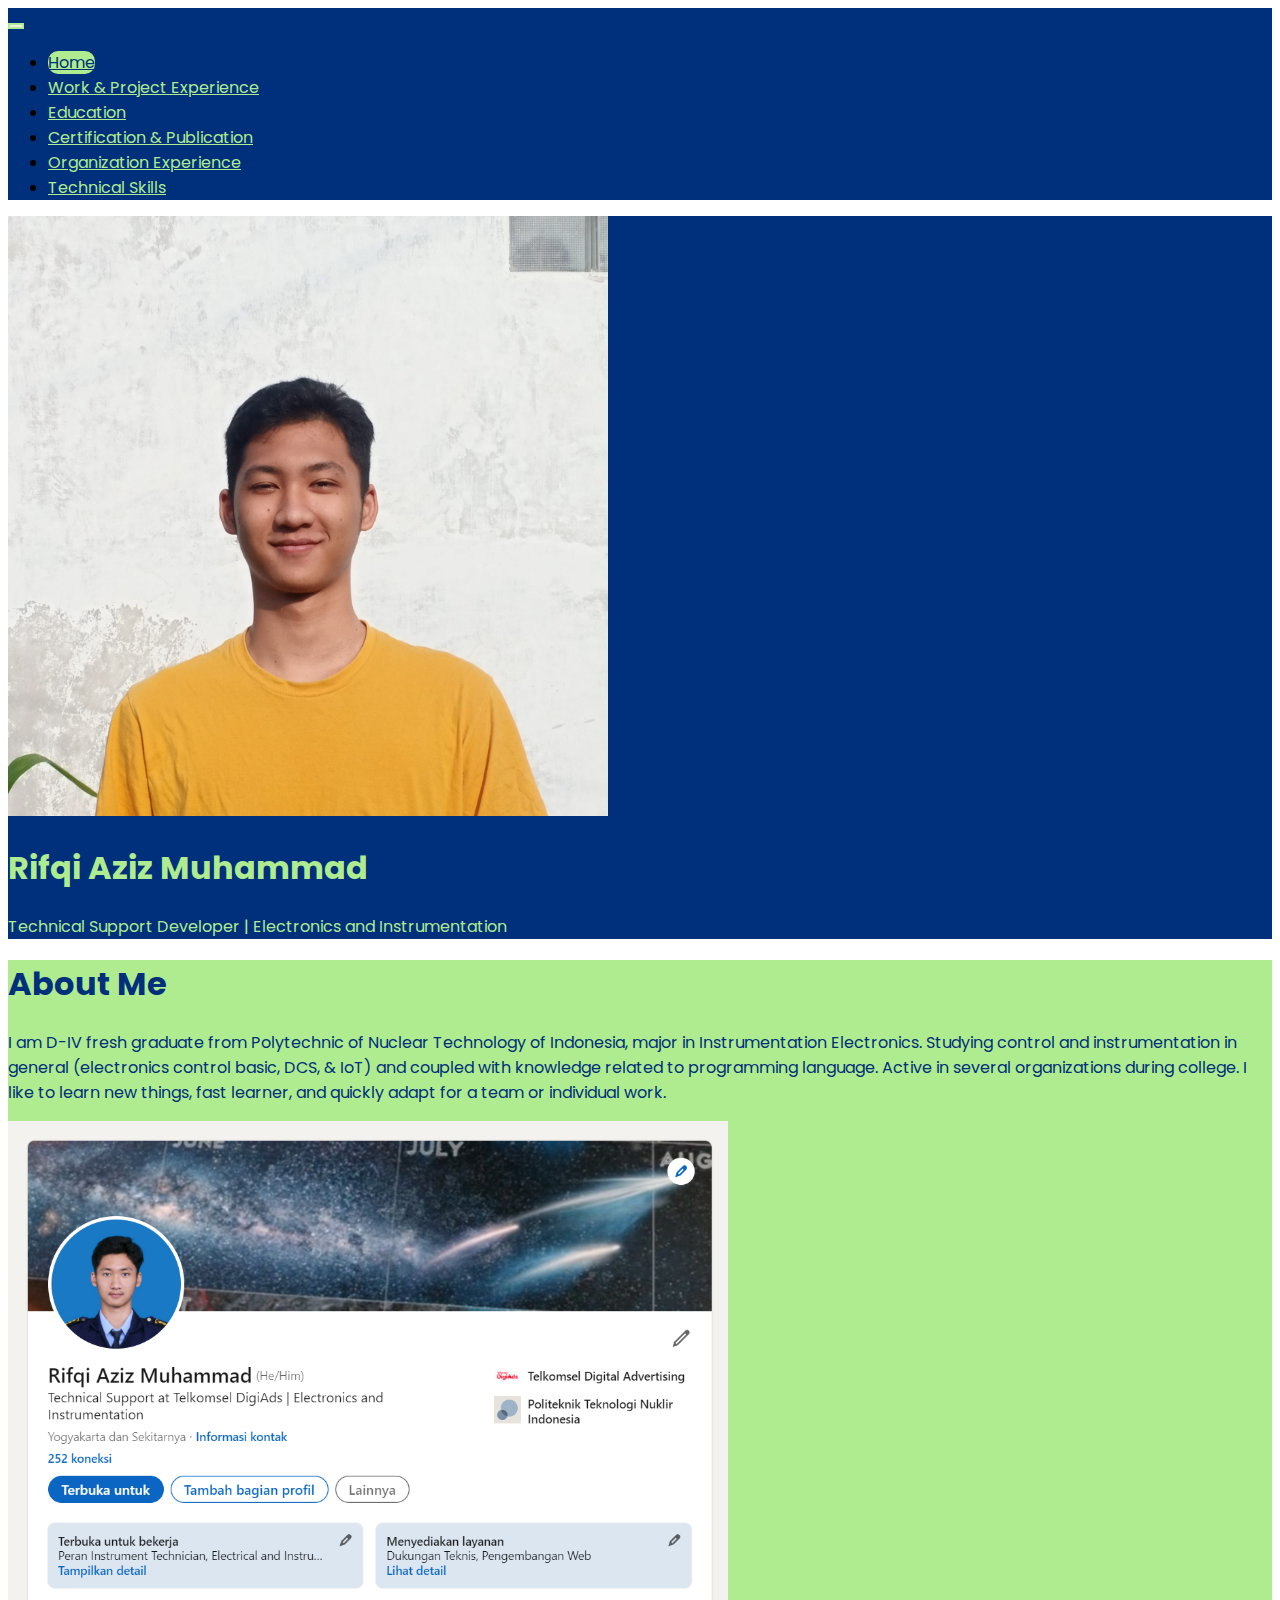
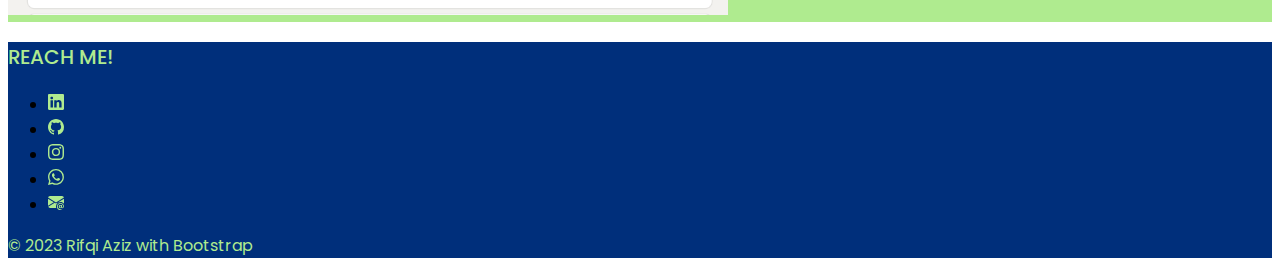
==== commit e765f3c9: "fix typo" ====
--- a/index.html
+++ b/index.html
@@ -72,7 +72,7 @@
               Rifqi Aziz Muhammad
             </h1>
             <p class="lead rounded-3">
-              Technical Support Fullstack Developer | Electronics and
+              Technical Support Developer | Electronics and
               Instrumentation
             </p>
             <!-- <div class="d-grid gap-2 d-md-flex justify-content-md-start"></div> -->
@@ -87,12 +87,12 @@
           <div class="col-lg-7 p-3 p-lg-5 pt-lg-3">
             <h1 class="display-4 fw-bold lh-1 text-body-emphasis">About Me</h1>
             <p class="lead">
-              I am D-IV fresh graduate from olytechnic of Nuclear Technology of
+              I am D-IV fresh graduate from Polytechnic of Nuclear Technology of
               Indonesia, major in Instrumentation Electronics. Studying control
               and instrumentation in general (electronics control basic, DCS, &
               IoT) and coupled with knowledge related to programming language.
               Active in several organizations during college. I like to learn
-              new things , fast learner, and quickly adapt to a team or
+              new things, fast learner, and quickly adapt for a team or
               individual work.
             </p>
             <div
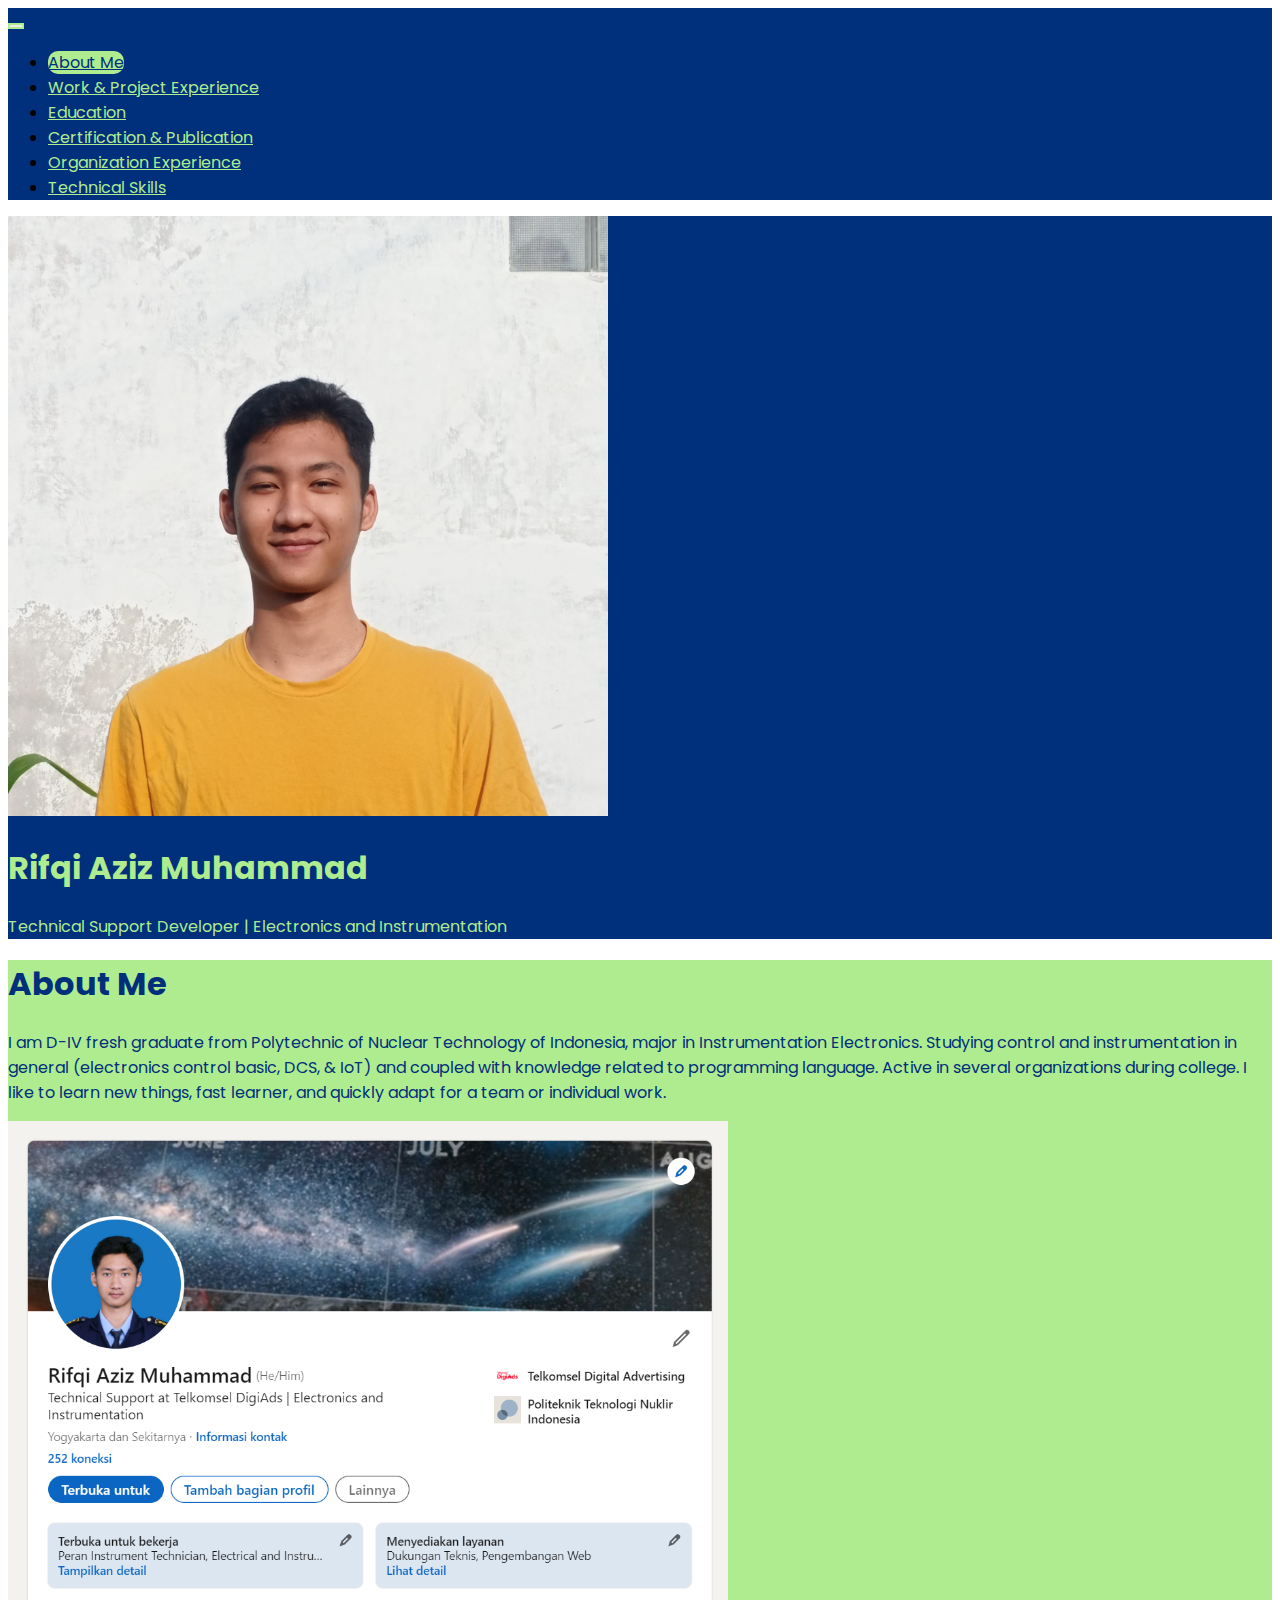
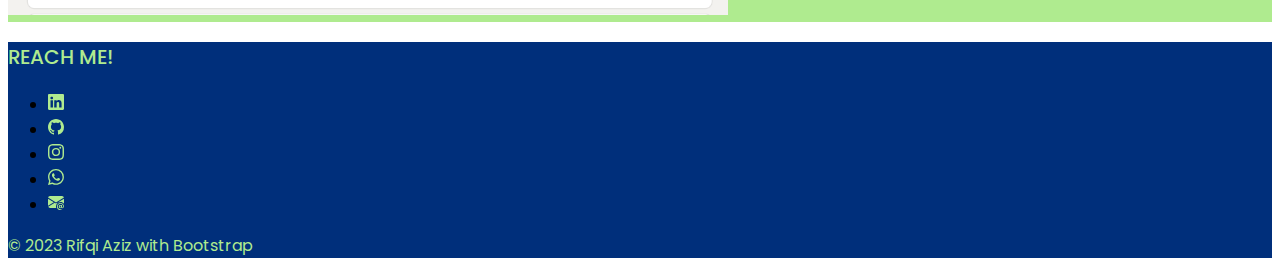
==== commit 2df43219: "update aboute me header" ====
--- a/index.html
+++ b/index.html
@@ -28,7 +28,7 @@
               <div class="collapse navbar-collapse justify-content-md-center" id="navbarsExample10">
                 <ul class="navbar-nav py-2">
                   <li class="nav-item">
-                    <a class="nav-link active" aria-current="page" href="./index.html">Home</a>
+                    <a class="nav-link active" aria-current="page" href="./index.html">About Me</a>
                   </li>
                   <li class="nav-item">
                     <a class="nav-link" href="./assets/pages/experience.html">Work & Project Experience
